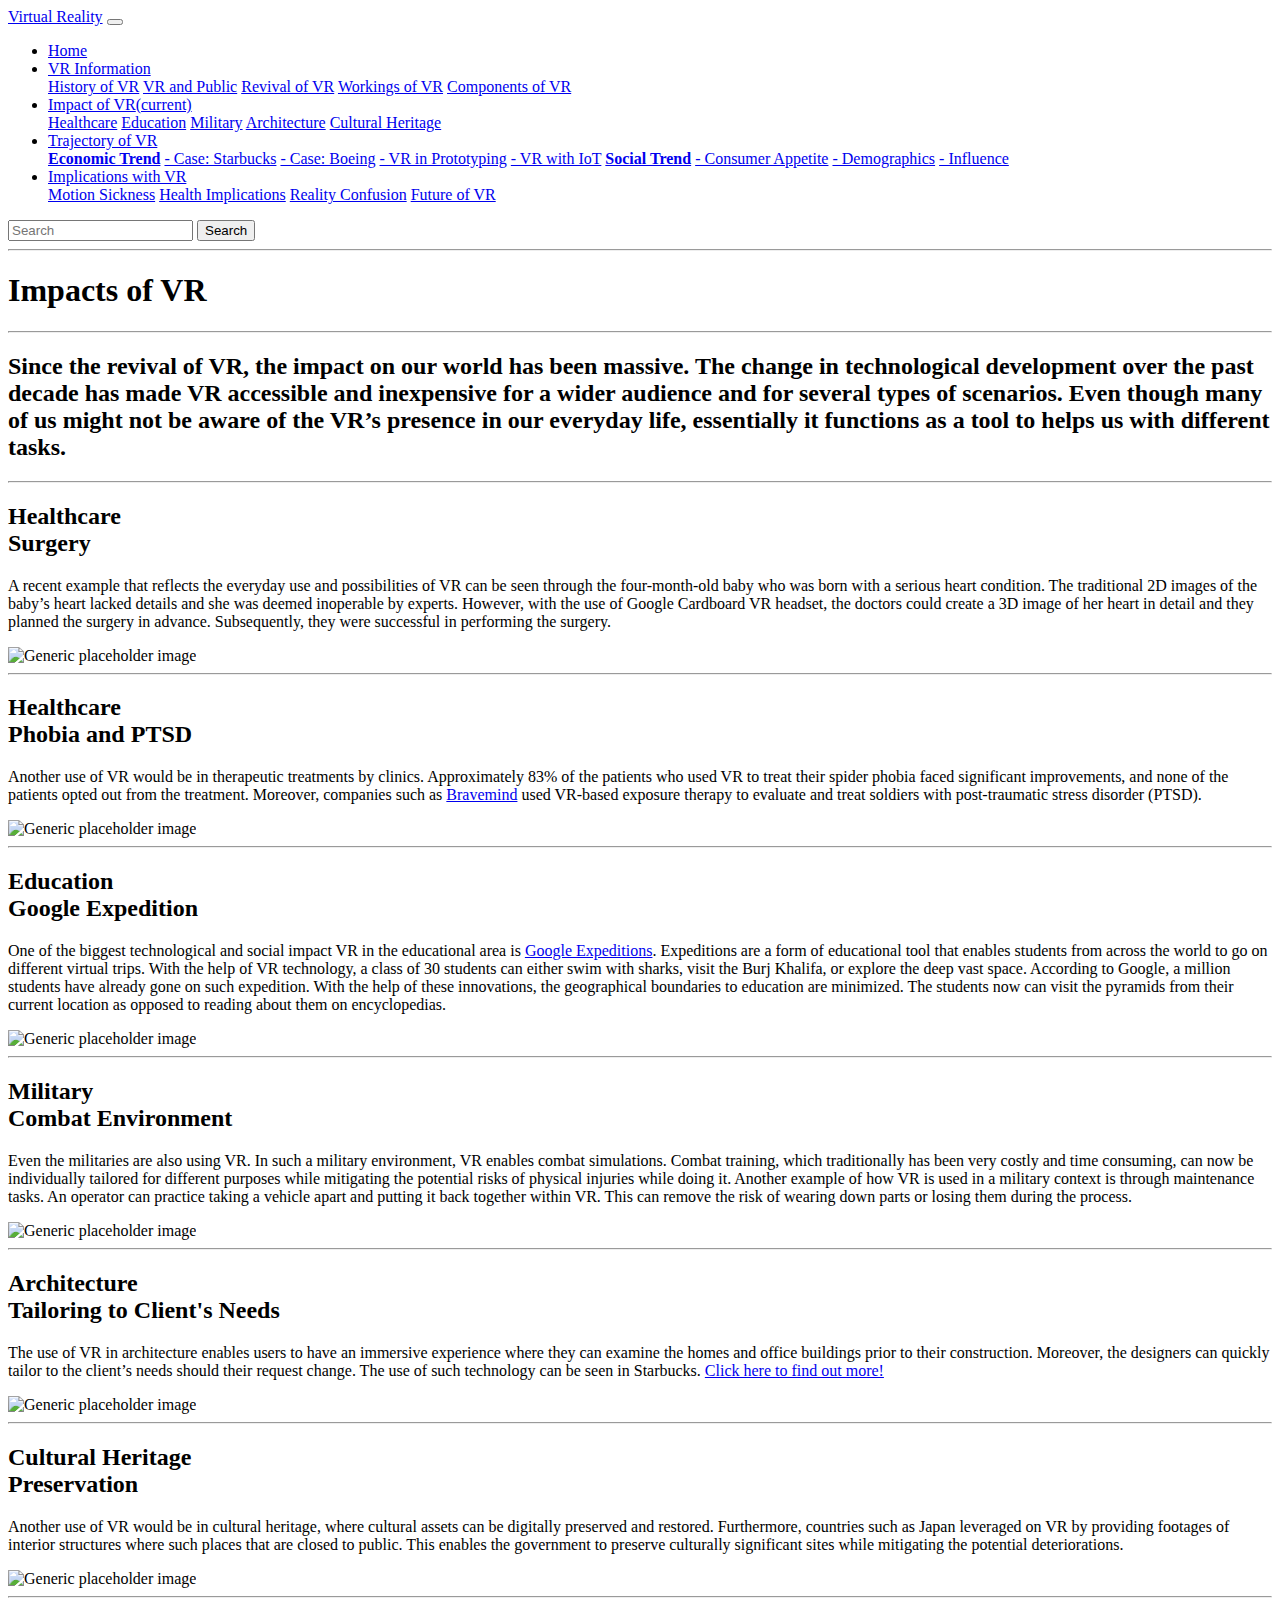
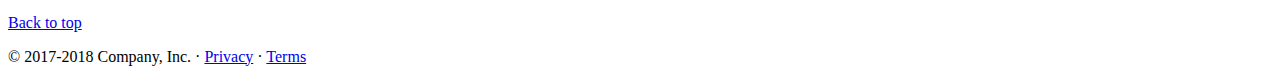
==== subhtml/impacts.html @ 5b18176a "subhtml commit" ====
<!doctype html>
<html lang="en">
  <head>
    <meta charset="utf-8">
    <meta name="viewport" content="width=device-width, initial-scale=1, shrink-to-fit=no">
    <meta name="description" content="">
    <meta name="author" content="">
    <link rel="icon" href="../images/vr_logo.png">

    <title>Impacts</title>

    <!-- Bootstrap core CSS -->
    <link href="../css/bootstrap.min.css" rel="stylesheet">

    <!-- Custom styles for this template -->
    <link href="../css/carousel.css" rel="stylesheet">
  </head>
  <body>

    <header>
      <nav class="navbar navbar-expand-md navbar-dark fixed-top bg-dark">
        <a class="navbar-brand" href="../index.html">Virtual Reality</a>
        <button class="navbar-toggler" type="button" data-toggle="collapse" data-target="#navbarCollapse" aria-controls="navbarCollapse" aria-expanded="false" aria-label="Toggle navigation">
          <span class="navbar-toggler-icon"></span>
        </button>
        <div class="collapse navbar-collapse" id="navbarCollapse">
          <ul class="navbar-nav mr-auto">
            <li class="nav-item">
              <a class="nav-link" href="../index.html">Home</a>
            </li>
            <li class="nav-item dropdown">
              <a class="nav-link dropdown-toggle" href="http://example.com" id="dropdown01" data-toggle="dropdown" aria-haspopup="true" aria-expanded="false">VR Information</a>
              <div class="dropdown-menu" aria-labelledby="dropdown01">
                <a class="dropdown-item" href="virtualreality.html">History of VR</a>
                <a class="dropdown-item" href="virtualreality.html#introductiontowa">VR and Public</a>
                <a class="dropdown-item" href="virtualreality.html#revivalofvr">Revival of VR</a>
                <a class="dropdown-item" href="virtualreality.html#workingprocessofvr">Workings of VR</a>
                <a class="dropdown-item" href="virtualreality.html#componentsofvr">Components of VR</a>
              </div>
            </li>
            <li class="nav-item dropdown">
              <a class="nav-link dropdown-toggle active" href="http://example.com" id="dropdown01" data-toggle="dropdown" aria-haspopup="true" aria-expanded="false">Impact of VR<span class="sr-only">(current)</span></a>
              <div class="dropdown-menu" aria-labelledby="dropdown01">
                <a class="dropdown-item" href="impacts.html">Healthcare</a>
                <a class="dropdown-item" href="impacts.html#education">Education</a>
                <a class="dropdown-item" href="impacts.html#military">Military</a>
                <a class="dropdown-item" href="impacts.html#architecture">Architecture</a>
                <a class="dropdown-item" href="impacts.html#culturalheritage">Cultural Heritage</a>
              </div>
            </li>
            <li class="nav-item dropdown">
              <a class="nav-link dropdown-toggle" href="http://example.com" id="dropdown01" data-toggle="dropdown" aria-haspopup="true" aria-expanded="false">Trajectory of VR</a>
              <div class="dropdown-menu" aria-labelledby="dropdown01">
                <a class="dropdown-item" href="economicsocial.html"><b>Economic Trend</b></a>
                <a class="dropdown-item" href="economicsocial.html#starbucks"> - Case: Starbucks</a>
                <a class="dropdown-item" href="economicsocial.html#boeing"> - Case: Boeing</a>
                <a class="dropdown-item" href="economicsocial.html#prototyping"> - VR in Prototyping</a>
                <a class="dropdown-item" href="economicsocial.html#internetofthings"> - VR with IoT</a>
                <a class="dropdown-item" href="economicsocial.html#socialtrends"><b>Social Trend</b></a>
                <a class="dropdown-item" href="economicsocial.html#consumerappetite"> - Consumer Appetite</a>
                <a class="dropdown-item" href="economicsocial.html#demographics"> - Demographics</a>
                <a class="dropdown-item" href="economicsocial.html#influence"> - Influence</a>
              </div>
            </li>
            <li class="nav-item dropdown">
              <a class="nav-link dropdown-toggle" href="http://example.com" id="dropdown01" data-toggle="dropdown" aria-haspopup="true" aria-expanded="false">Implications with VR</a>
              <div class="dropdown-menu" aria-labelledby="dropdown01">
                <a class="dropdown-item" href="implications.html">Motion Sickness</a>
                <a class="dropdown-item" href="implications.html#healthimplication">Health Implications</a>
                <a class="dropdown-item" href="implications.html#realityconfusion">Reality Confusion</a>
                <a class="dropdown-item" href="implications.html#futureofvr">Future of VR</a>
              </div>
            </li>
          </ul>
          <form class="form-inline mt-2 mt-md-0">
            <input class="form-control mr-sm-2" type="text" placeholder="Search" aria-label="Search">
            <button class="btn btn-outline-success my-2 my-sm-0" type="submit">Search</button>
          </form>
        </div>
      </nav>
    </header>


      <div class="container marketing">
        <!-- START THE FEATURETTES -->

        <hr class="featurette-divider">
          <h1 class="titlemain">Impacts of VR</h1>
        </hr>

        <hr class="featurette-divider">
          <h2 class="title1">Since the revival of VR, the impact on our world has been massive. The change in technological development over the past decade has made VR accessible and inexpensive for a wider audience and for several types of scenarios. Even though many of us might not be aware of the VR’s presence in our everyday life, essentially it functions as a tool to helps us with different tasks.</h2>
        </hr>

        <hr class="featurette-divider">

        <div class="row featurette">
          <div class="col-md-7">
            <h2 class="featurette-heading">Healthcare <br><span class="text-muted">Surgery</span></h2>
            <p class="lead">A recent example that reflects the everyday use and possibilities of VR can be seen through the four-month-old baby who was born with a serious heart condition. The traditional 2D images of the baby’s heart lacked details and she was deemed inoperable by experts. However, with the use of Google Cardboard VR headset, the doctors could create a 3D image of her heart in detail and they planned the surgery in advance. Subsequently, they were successful in performing the surgery.</p>
          </div>
          <div class="col-md-5">
            <img class="featurette-image img-fluid mx-auto" src="../images/healthcare.jpg" alt="Generic placeholder image">
          </div>
        </div>

        <hr class="featurette-divider">

        <div class="row featurette">
          <div class="col-md-7 order-md-2">
            <h2 class="featurette-heading">Healthcare <br><span class="text-muted">Phobia and PTSD</span></h2>
            <p class="lead">Another use of VR would be in therapeutic treatments by clinics. Approximately 83% of the patients who used VR to treat their spider phobia faced significant improvements, and none of the patients opted out from the treatment. Moreover, companies such as <a href="http://medvr.ict.usc.edu/projects/bravemind/" target="_blank">Bravemind</a> used VR-based exposure therapy to evaluate and treat soldiers with post-traumatic stress disorder (PTSD). </p>
          </div>
          <div class="col-md-5 order-md-1">
            <img class="featurette-image img-fluid mx-auto" src="../images/phobia.jpg" alt="Generic placeholder image">
          </div>
        </div>
        <a id="education"></a>

        <hr class="featurette-divider">

        <div class="row featurette">
          <div class="col-md-7">
            <h2 class="featurette-heading">Education <br><span class="text-muted">Google Expedition</span></h2>
            <p class="lead">One of the biggest technological and social impact VR in the educational area is <a href="https://edu.google.com/expeditions/#about">Google Expeditions</a>. Expeditions are a form of educational tool that enables students from across the world to go on different virtual trips. With the help of VR technology, a class of 30 students can either swim with sharks, visit the Burj Khalifa, or explore the deep vast space. According to Google, a million students have already gone on such expedition. With the help of these innovations, the geographical boundaries to education are minimized. The students now can visit the pyramids from their current location as opposed to reading about them on encyclopedias. </p>
          </div>
          <div class="col-md-5">
            <img class="featurette-image img-fluid mx-auto" src="../images/googleexpeditions.jpg" alt="Generic placeholder image">
          </div>
        </div>
        
        <hr class="featurette-divider">
        <a id="military"></a>

        <div class="row featurette">
          <div class="col-md-7 order-md-2">
            <h2 class="featurette-heading">Military <br><span class="text-muted">Combat Environment</span></h2>
            <p class="lead">Even the militaries are also using VR. In such a military environment, VR enables combat simulations. Combat training, which traditionally has been very costly and time consuming, can now be individually tailored for different purposes while mitigating the potential risks of physical injuries while doing it. Another example of how VR is used in a military context is through maintenance tasks. An operator can practice taking a vehicle apart and putting it back together within VR. This can remove the risk of wearing down parts or losing them during the process.</p>
          </div>
          <div class="col-md-5 order-md-1">
            <img class="featurette-image img-fluid mx-auto" src="../images/military.jpg" alt="Generic placeholder image">
          </div>
        </div>
        <a id="architecture"></a>

        <hr class="featurette-divider">

        <div class="row featurette">
          <div class="col-md-7">
            <h2 class="featurette-heading">Architecture <br><span class="text-muted">Tailoring to Client's Needs</span></h2>
            <p class="lead">The use of VR in architecture enables users to have an immersive experience where they can examine the homes and office buildings prior to their construction. Moreover, the designers can quickly tailor to the client’s needs should their request change. The use of such technology can be seen in Starbucks. <a href="economicsocial.html#starbucks">Click here to find out more!</a></p>
          </div>
          <div class="col-md-5">
            <img class="featurette-image img-fluid mx-auto" src="../images/architecture.jpg" alt="Generic placeholder image">
          </div>
        </div>
        <a id="culturalheritage"></a>

        <hr class="featurette-divider">

        <div class="row featurette">
          <div class="col-md-7 order-md-2">
            <h2 class="featurette-heading">Cultural Heritage <br><span class="text-muted">Preservation</span></h2>
            <p class="lead">Another use of VR would be in cultural heritage, where cultural assets can be digitally preserved and restored. Furthermore, countries such as Japan leveraged on VR by providing footages of interior structures where such places that are closed to public. This enables the government to preserve culturally significant sites while mitigating the potential deteriorations. </p>
          </div>
          <div class="col-md-5 order-md-1">
            <img class="featurette-image img-fluid mx-auto" src="../images/culturalheritage.jpg" alt="Generic placeholder image">
          </div>
        </div>

        <hr class="featurette-divider">
        <!-- /END THE FEATURETTES -->

      </div><!-- /.container -->





      <!-- FOOTER -->
      <footer class="container">
        <p class="float-right"><a href="#">Back to top</a></p>
        <p>&copy; 2017-2018 Company, Inc. &middot; <a href="#">Privacy</a> &middot; <a href="#">Terms</a></p>
      </footer>
    </main>

    <!-- Bootstrap core JavaScript
    ================================================== -->
    <!-- Placed at the end of the document so the pages load faster -->
    <script src="https://code.jquery.com/jquery-3.2.1.slim.min.js" integrity="sha384-KJ3o2DKtIkvYIK3UENzmM7KCkRr/rE9/Qpg6aAZGJwFDMVNA/GpGFF93hXpG5KkN" crossorigin="anonymous"></script>
    <script>window.jQuery || document.write('<script src="../../../../assets/js/vendor/jquery-slim.min.js"><\/script>')</script>
    <script src="../js/popper.min.js"></script>
    <script src="../js/bootstrap.min.js"></script>
    <!-- Just to make our placeholder images work. Don't actually copy the next line! -->
    <script src="../js/holder.min.js"></script>
  </body>
</html>
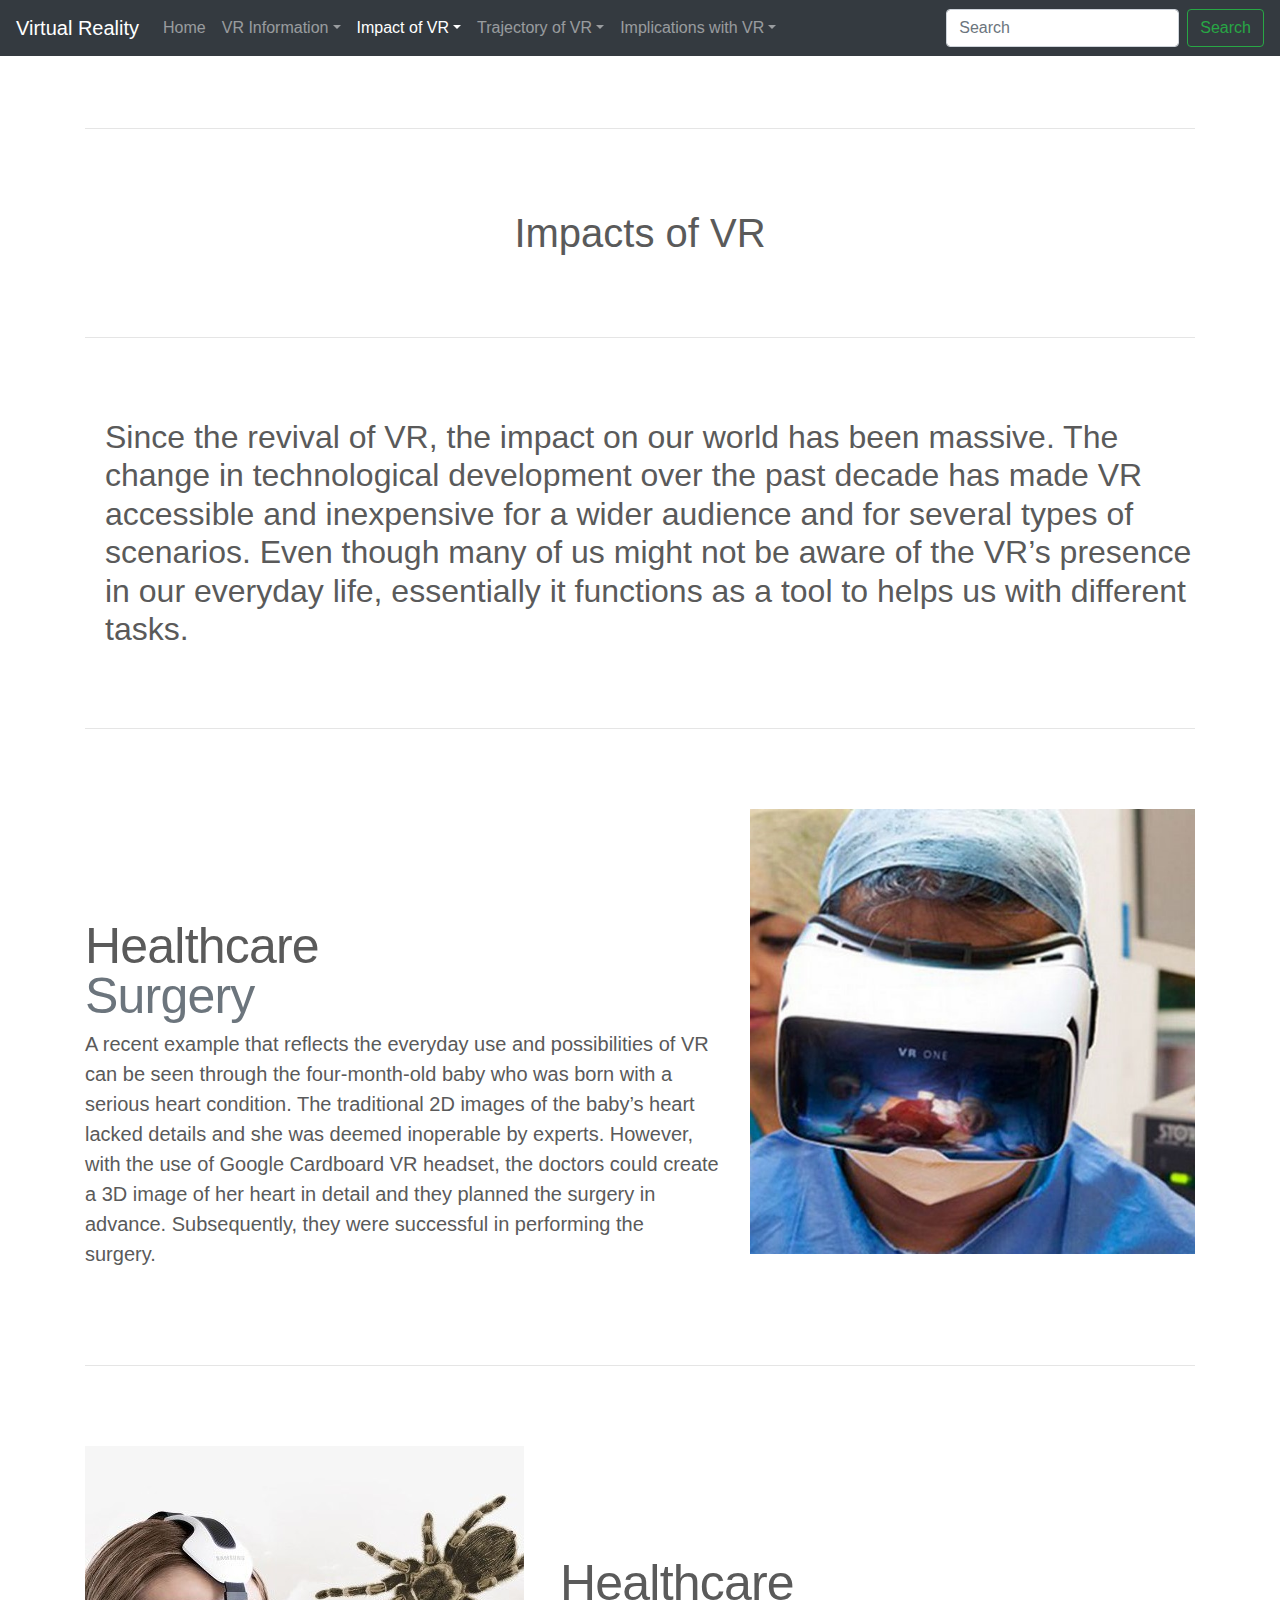
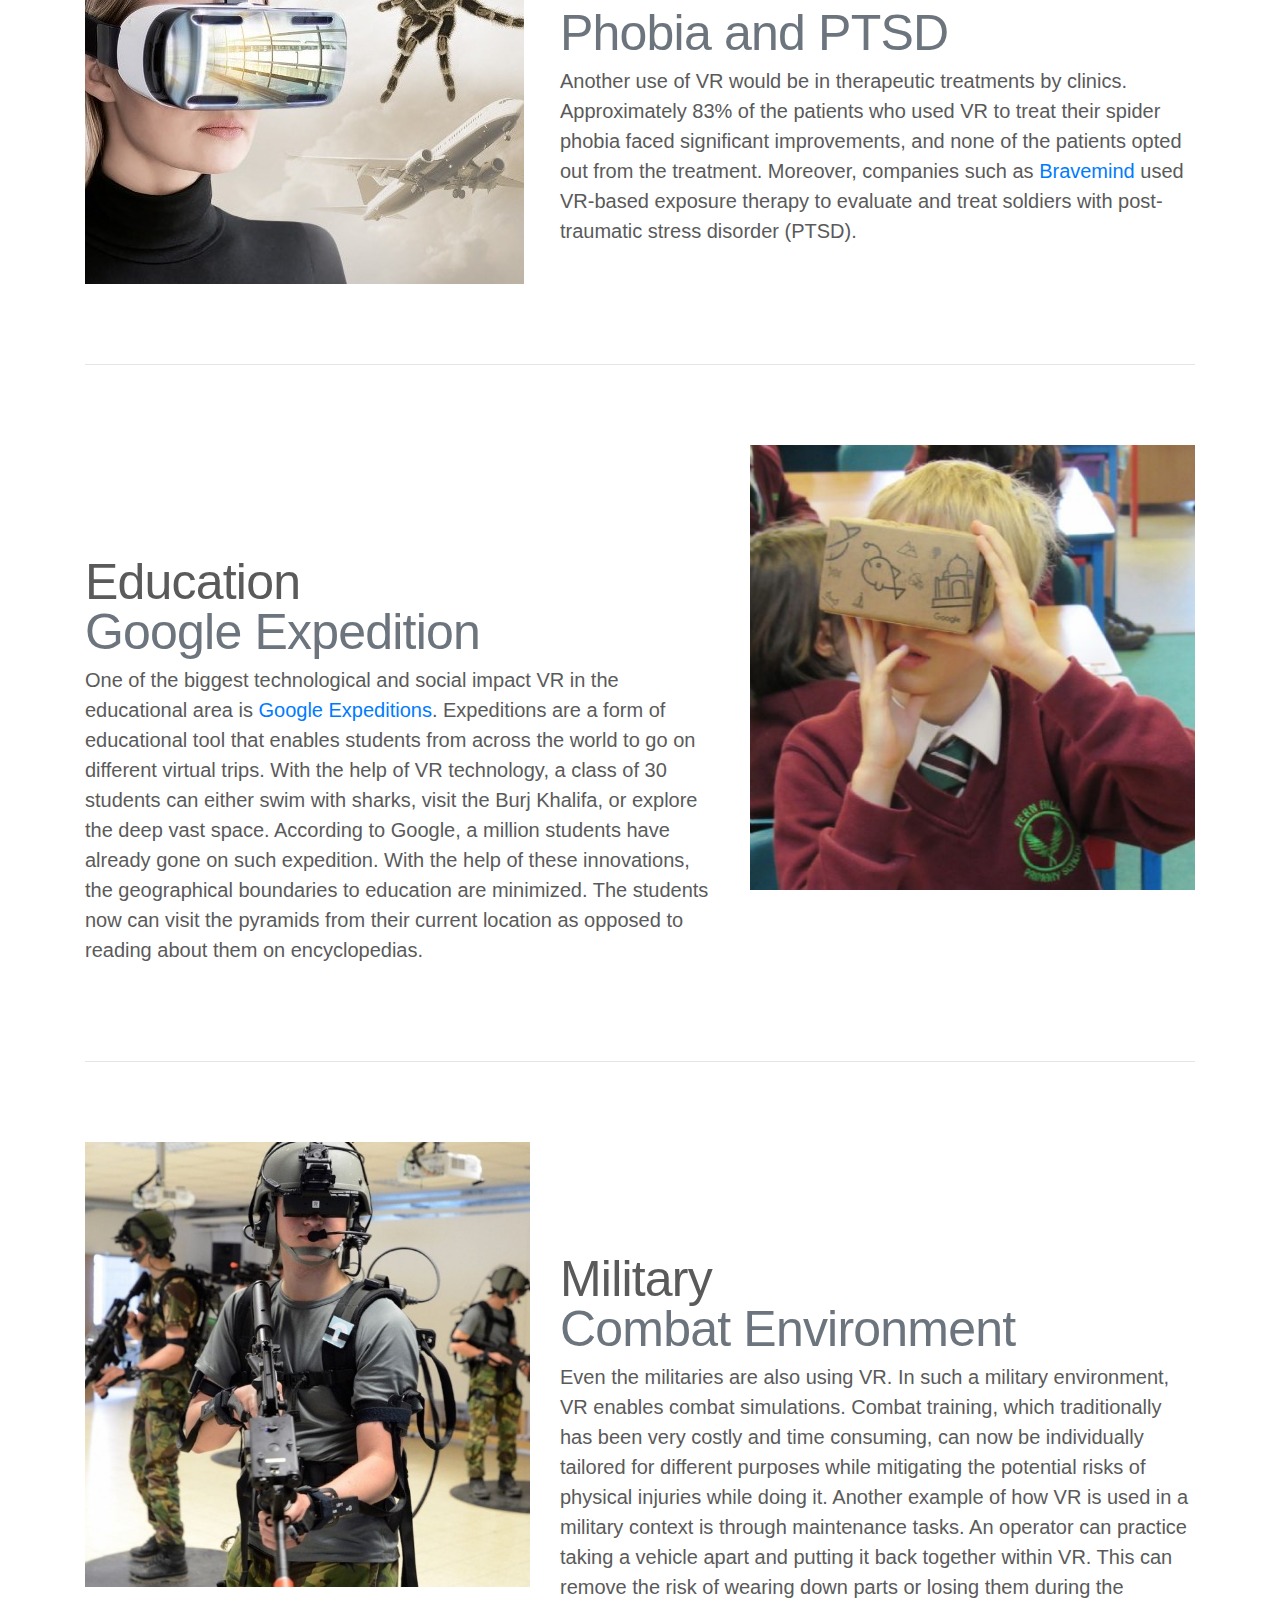
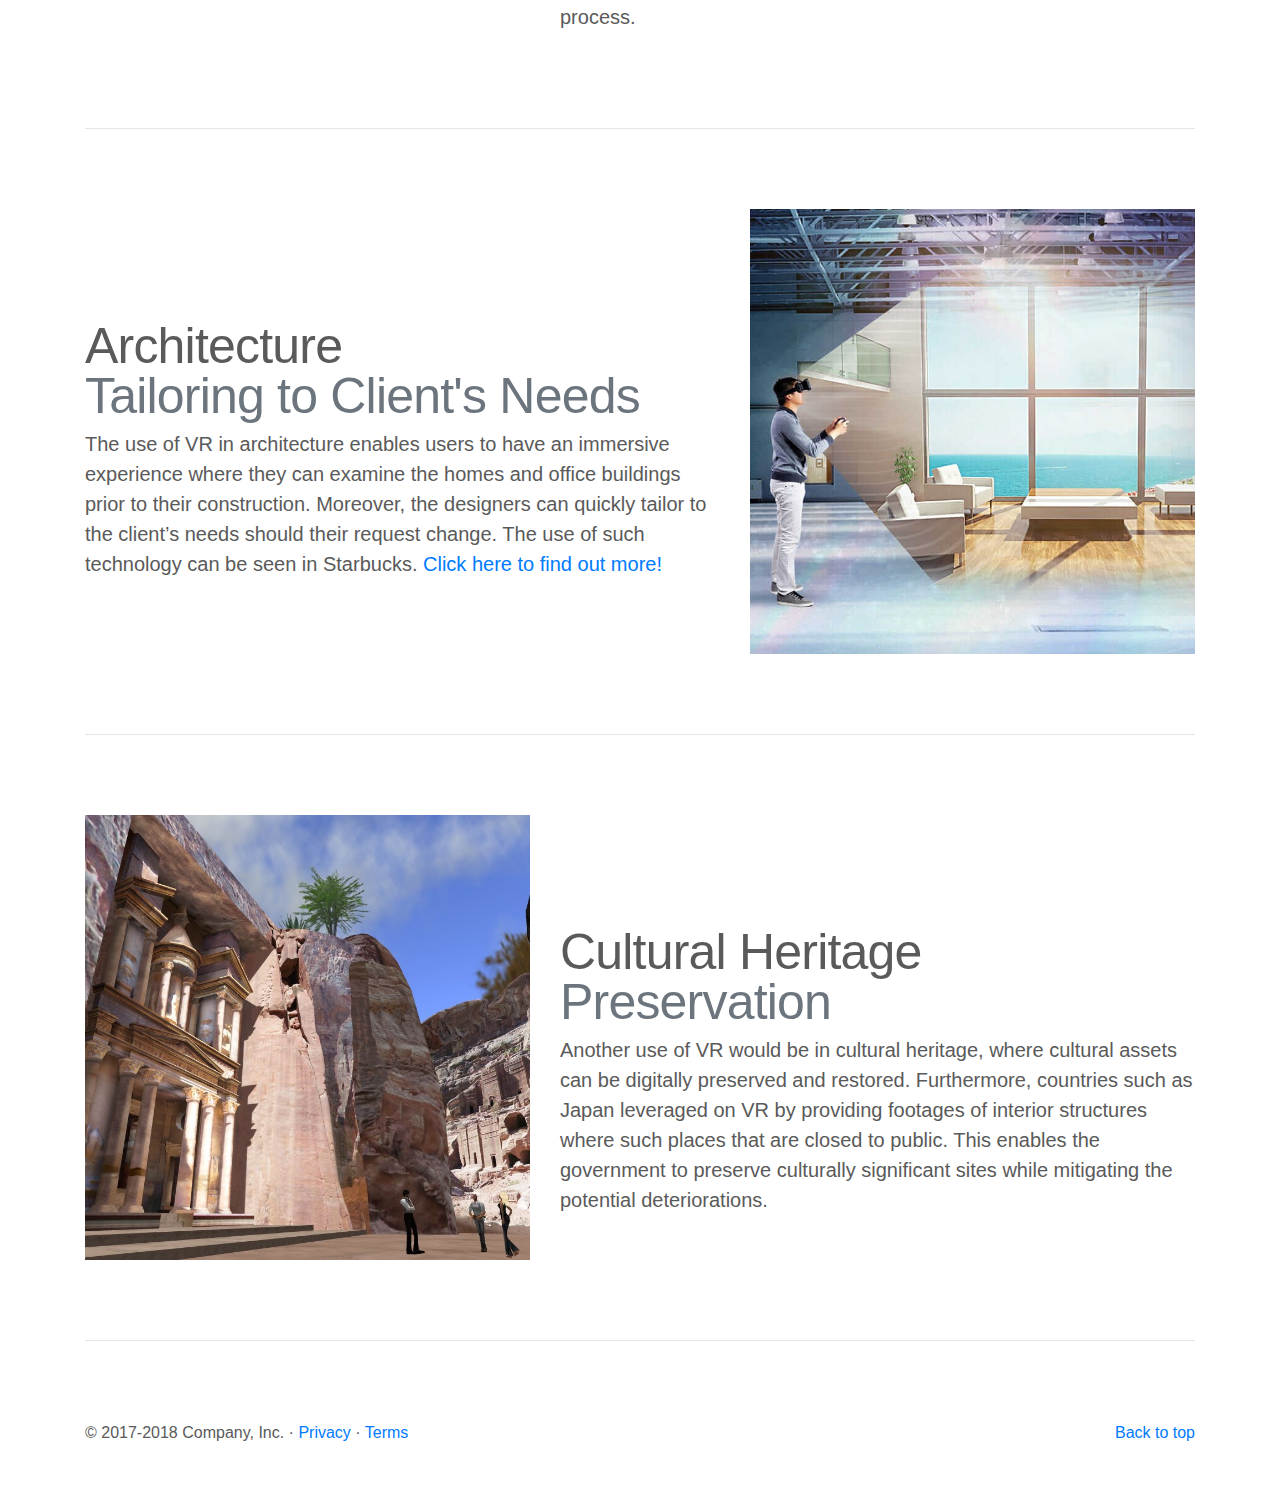
==== commit 900eb106: "fix image" ====
--- a/subhtml/impacts.html
+++ b/subhtml/impacts.html
@@ -125,7 +125,7 @@
             <p class="lead">One of the biggest technological and social impact VR in the educational area is <a href="https://edu.google.com/expeditions/#about">Google Expeditions</a>. Expeditions are a form of educational tool that enables students from across the world to go on different virtual trips. With the help of VR technology, a class of 30 students can either swim with sharks, visit the Burj Khalifa, or explore the deep vast space. According to Google, a million students have already gone on such expedition. With the help of these innovations, the geographical boundaries to education are minimized. The students now can visit the pyramids from their current location as opposed to reading about them on encyclopedias. </p>
           </div>
           <div class="col-md-5">
-            <img class="featurette-image img-fluid mx-auto" src="../images/googleexpeditions.jpg" alt="Generic placeholder image">
+            <img class="featurette-image img-fluid mx-auto" src="../images/googleexpeditions.JPG" alt="Generic placeholder image">
           </div>
         </div>
         
--- a/css/carousel.css
+++ b/css/carousel.css
@@ -0,0 +1,116 @@
+/* GLOBAL STYLES
+-------------------------------------------------- */
+/* Padding below the footer and lighter body text */
+
+body {
+  padding-top: 3rem;
+  padding-bottom: 3rem;
+  color: #5a5a5a;
+}
+
+/* Others
+-------------------------------------------------- */
+.titlemain{
+  text-align: center;
+}
+.title1{
+  padding-left: 20px;
+}
+
+
+
+/* CUSTOMIZE THE CAROUSEL
+-------------------------------------------------- */
+
+/* Carousel base class */
+.carousel {
+  margin-bottom: 4rem;
+}
+/* Since positioning the image, we need to help out the caption */
+.carousel-caption {
+  bottom: 3rem;
+  z-index: 10;
+}
+
+/* Declare heights because of positioning of img element */
+.carousel-item {
+  height: 32rem;
+  background-color: #777;
+}
+.carousel-item > img {
+  position: absolute;
+  top: 0;
+  left: 0;
+  min-width: 100%;
+  height: 32rem;
+}
+
+
+/* MARKETING CONTENT
+-------------------------------------------------- */
+
+/* Center align the text within the three columns below the carousel */
+.marketing .col-lg-4 {
+  margin-bottom: 1.5rem;
+  text-align: center;
+}
+.marketing h2 {
+  font-weight: 400;
+}
+.marketing .col-lg-4 p {
+  margin-right: .75rem;
+  margin-left: .75rem;
+}
+.marketing .col-lg-6 {
+  margin-bottom: 1.5rem;
+  text-align: center;
+}
+.marketing .col-lg-6 p {
+  margin-right: 6.3rem;
+  margin-left: 6.3rem;
+}
+/* Featurettes
+------------------------- */
+
+.featurette-divider {
+  margin: 5rem 0; /* Space out the Bootstrap <hr> more */
+}
+
+/* Thin out the marketing headings */
+.featurette-heading {
+  font-weight: 300;
+  line-height: 1;
+  letter-spacing: -.05rem;
+}
+
+
+
+/* RESPONSIVE CSS
+-------------------------------------------------- */
+
+@media (min-width: 40em) {
+  /* Bump up size of carousel content */
+  .carousel-caption p {
+    margin-bottom: 1.25rem;
+    font-size: 1.25rem;
+    line-height: 1.4;
+  }
+
+  .featurette-heading {
+    font-size: 50px;
+  }
+}
+
+@media (min-width: 62em) {
+  .featurette-heading {
+    margin-top: 7rem;
+  }
+}
+
+@media (min-width: 768px){
+.justify-content-md-center {
+    -webkit-box-pack: center!important;
+    -ms-flex-pack: center!important;
+    justify-content: center!important;
+  } 
+}